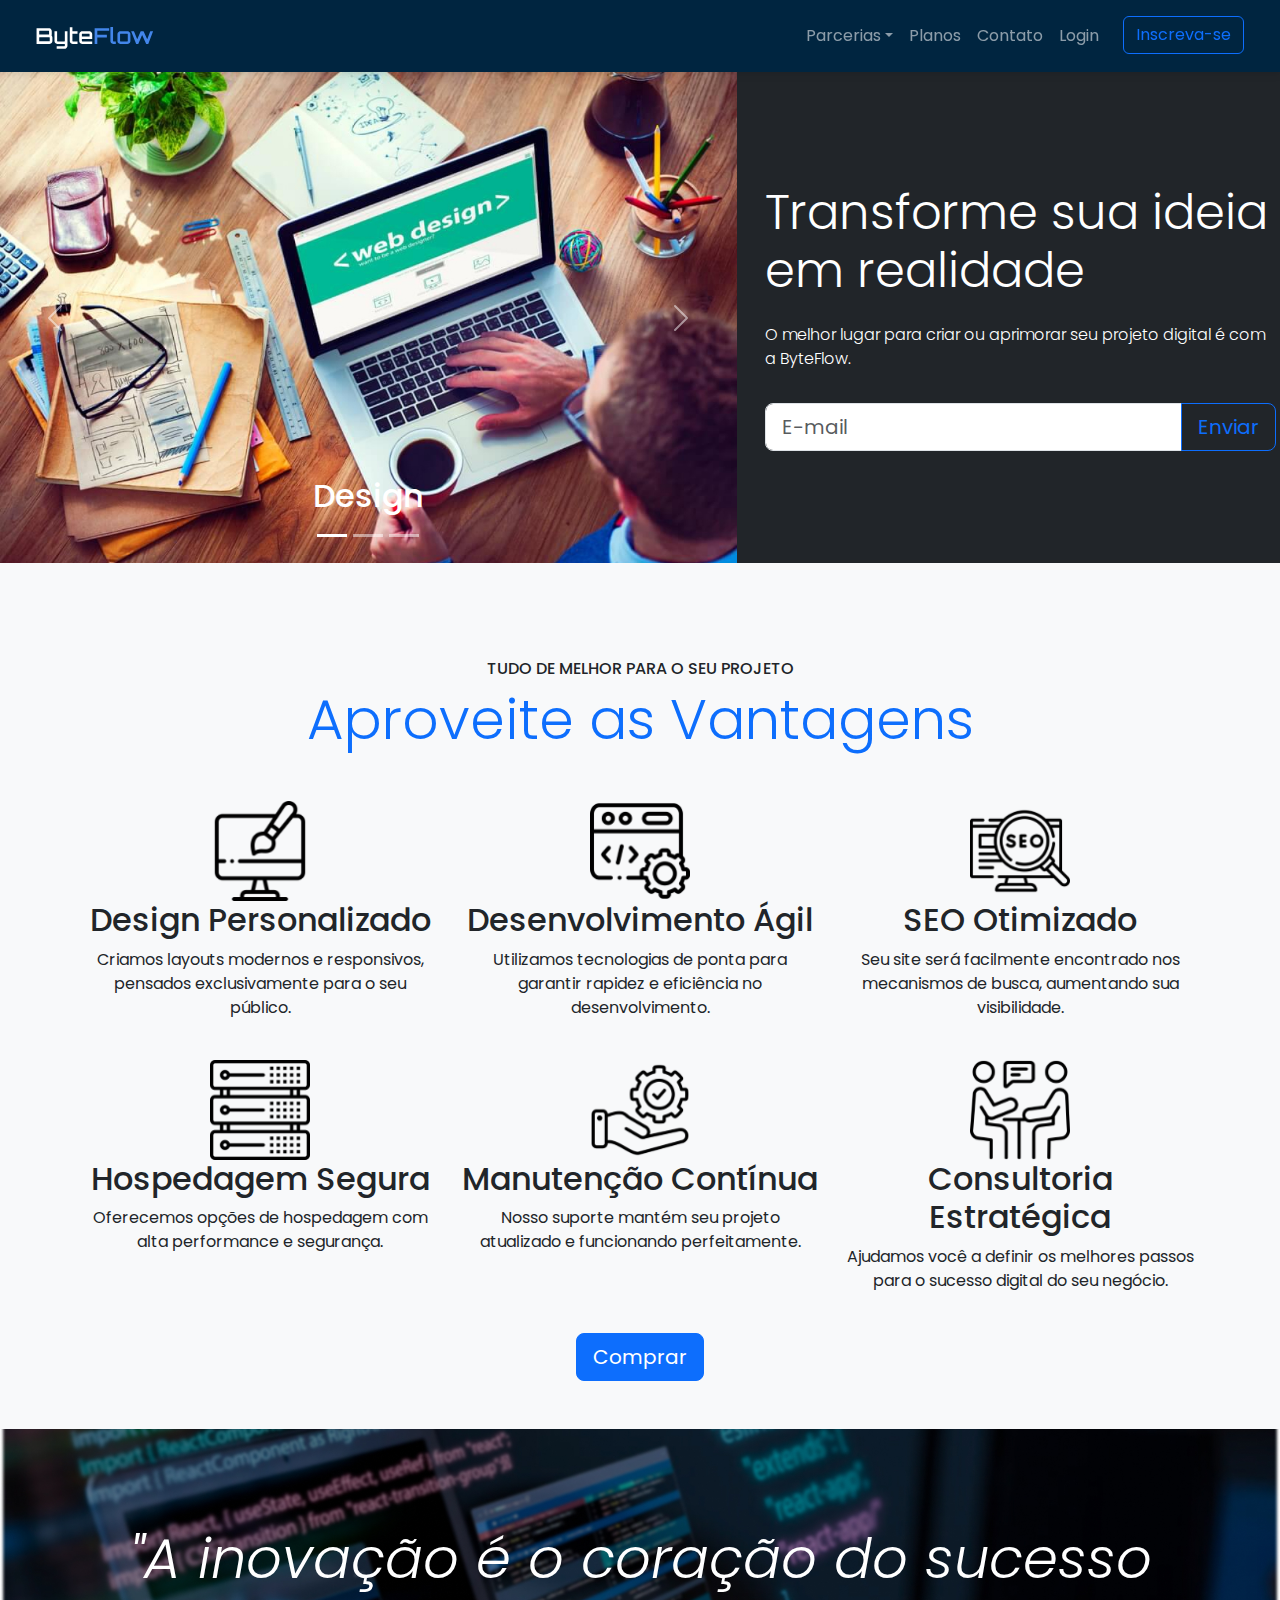
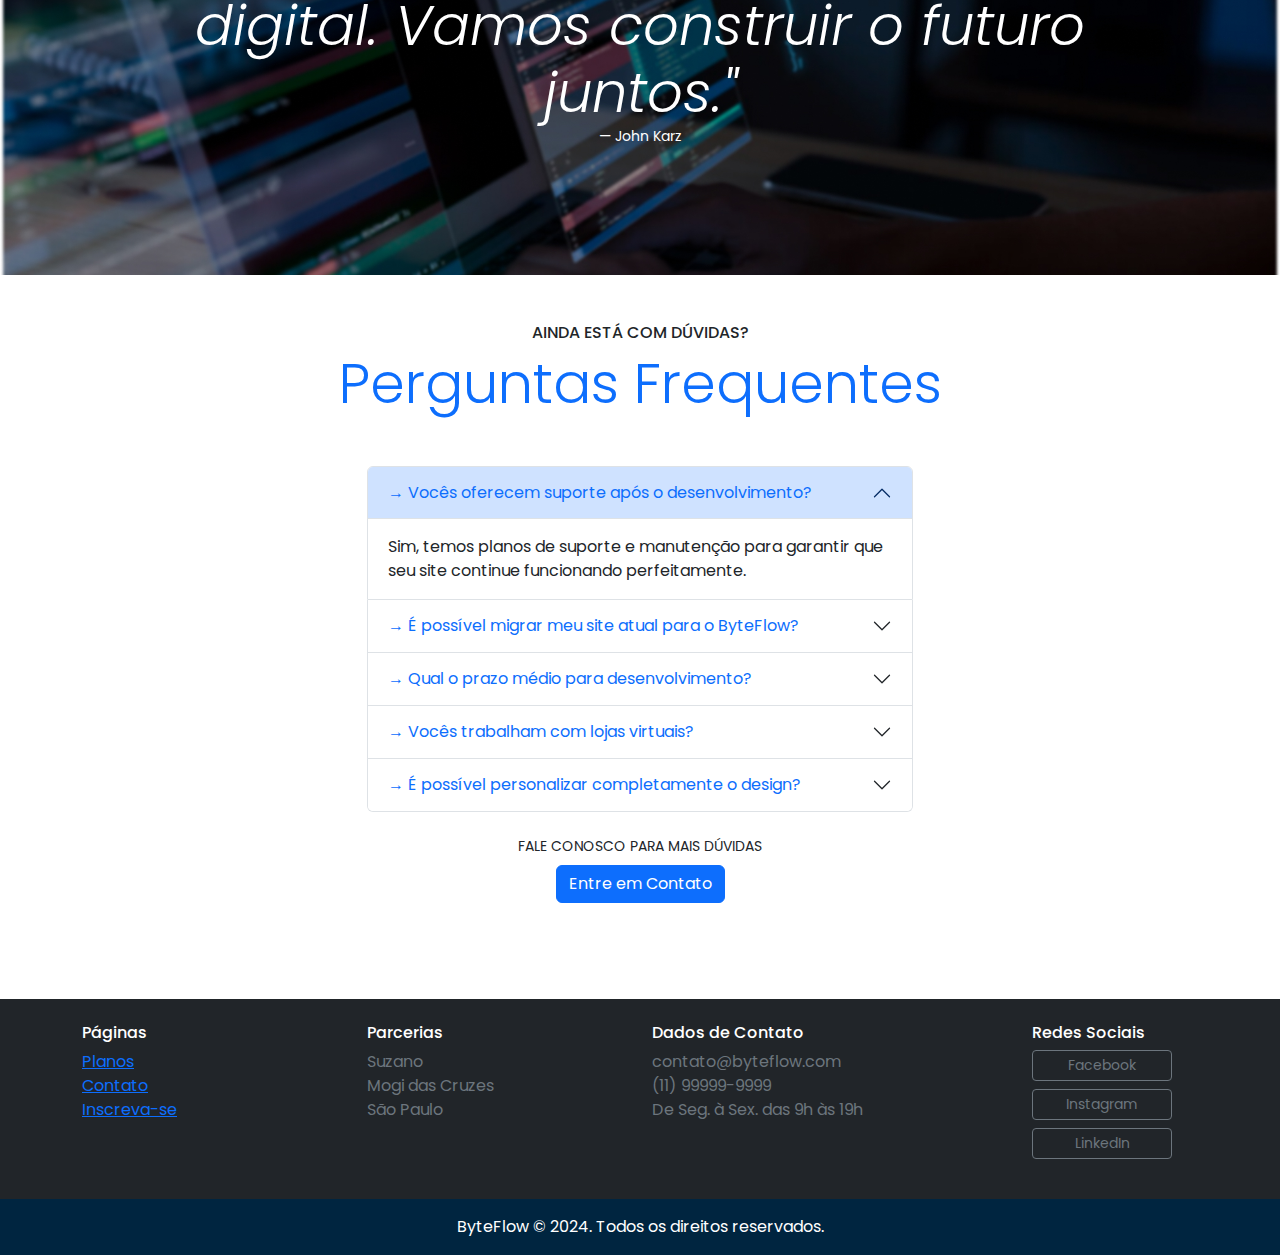
==== src/index.html @ 57879794 "projeto de estudo finalizado" ====
<!DOCTYPE html>
<html lang="pt-br">
  <head>
    <meta charset="UTF-8" />
    <meta name="viewport" content="width=device-width, initial-scale=1.0" />
    <link rel="stylesheet" href="style.css" />
    <link rel="preconnect" href="https://fonts.googleapis.com" />
    <link rel="preconnect" href="https://fonts.gstatic.com" crossorigin />
    <link
      href="https://fonts.googleapis.com/css2?family=Poppins:ital,wght@0,100;0,200;0,300;0,400;0,500;0,600;0,700;0,800;0,900;1,100;1,200;1,300;1,400;1,500;1,600;1,700;1,800;1,900&display=swap"
      rel="stylesheet"
    />

    <link
      href="https://cdn.jsdelivr.net/npm/bootstrap@5.3.3/dist/css/bootstrap.min.css"
      rel="stylesheet"
      integrity="sha384-QWTKZyjpPEjISv5WaRU9OFeRpok6YctnYmDr5pNlyT2bRjXh0JMhjY6hW+ALEwIH"
      crossorigin="anonymous"
    />
    <script
      src="https://cdn.jsdelivr.net/npm/bootstrap@5.3.3/dist/js/bootstrap.bundle.min.js"
      integrity="sha384-YvpcrYf0tY3lHB60NNkmXc5s9fDVZLESaAA55NDzOxhy9GkcIdslK1eN7N6jIeHz"
      crossorigin="anonymous"
    ></script>

    <link rel="stylesheet" href="/src/style.css" />
    <link rel="shortcut icon" href="/img/BF.svg" type="image/x-icon" />
    <title>ByteFlow</title>
  </head>
  <body>
    <header>
      <nav
        class="navbar navbar-light navbar-expand-md navbar-dark fixed-top py-3 px-4 box-shadow"
        style="background-color: #002540"
      >
        <div class="container-fluid">
          <a href="index.html" class="navbar-brand">
            <img src="/img/ByteFlow.svg" alt="ByteFlow" />
          </a>
          <button
            class="navbar-toggler shadow-none border-0"
            type="button"
            data-bs-toggle="collapse"
            data-bs-target="#navbarSupportedContent"
            aria-controls="navbarSupportedContent"
            aria-expanded="false"
            aria-label="Toggle navigation"
          >
            <span class="navbar-toggler-icon"></span>
          </button>
          <div class="collapse navbar-collapse" id="navbarSupportedContent">
            <ul class="navbar-nav ms-auto">
              <li class="nav-item dropdown">
                <a
                  class="nav-link dropdown-toggle"
                  data-bs-toggle="dropdown"
                  aria-expanded="false"
                  aria-current="page"
                  href="#"
                  >Parcerias</a
                >

                <ul
                  class="dropdown-menu dropdown-menu-dark"
                  style="background-color: #01365c"
                >
                  <li>
                    <a class="dropdown-item" href="local.html">Projetos</a>
                  </li>
                  <li>
                    <a class="dropdown-item" href="local.html">Eventos</a>
                  </li>
                  <li>
                    <a class="dropdown-item" href="local.html">Lançamentos</a>
                  </li>
                </ul>
              </li>

              <li class="nav-item">
                <a class="nav-link" aria-current="page" href="planos.html"
                  >Planos</a
                >
              </li>
              <li class="nav-item">
                <a class="nav-link" aria-current="page" href="Contato.html"
                  >Contato</a
                >
              </li>
              <li class="nav-item">
                <a
                  data-bs-toggle="modal"
                  data-bs-target="#modalLogin"
                  class="nav-link"
                  aria-current="page"
                  href="#"
                >
                  Login</a
                >
              </li>
              <li class="nav-item">
                <a
                  class="btn btn-outline-primary ms-md-3"
                  aria-current="page"
                  href="inscricao.html"
                  >Inscreva-se</a
                >
              </li>
            </ul>
          </div>
        </div>
      </nav>
    </header>
    <section class="container-fluid p-0">
      <div class="row bg-dark text-white">
        <div class="col-lg-7">
          <div id="carouselCities" class="carousel slide">
            <div class="carousel-indicators">
              <button
                type="button"
                data-bs-target="#carouselCities"
                data-bs-slide-to="0"
                class="active"
                aria-current="true"
                aria-label="Slide 1"
              ></button>
              <button
                type="button"
                data-bs-target="#carouselCities"
                data-bs-slide-to="1"
                aria-label="Slide 2"
              ></button>
              <button
                type="button"
                data-bs-target="#carouselCities"
                data-bs-slide-to="2"
                aria-label="Slide 3"
              ></button>
            </div>
            <div class="carousel-inner">
              <div class="carousel-item active">
                <img src="/img/design.jpg" class="d-block w-100" alt="design" />
                <div class="carousel-caption">
                  <h2>Design</h2>
                </div>
              </div>
              <div class="carousel-item">
                <img
                  src="/img/seguranca.jpg"
                  class="d-block w-100"
                  alt="seguranca"
                />
                <div class="carousel-caption">
                  <h2>Segurança</h2>
                </div>
              </div>
              <div class="carousel-item">
                <img
                  src="/img/desenvolvimento.jpg"
                  class="d-block w-100"
                  alt="desenvolvimento"
                />
                <div class="carousel-caption">
                  <h2>Desenvolvimento</h2>
                </div>
              </div>
            </div>
            <button
              class="carousel-control-prev"
              type="button"
              data-bs-target="#carouselCities"
              data-bs-slide="prev"
            >
              <span
                class="carousel-control-prev-icon"
                aria-hidden="true"
              ></span>
              <span class="visually-hidden">Anterior</span>
            </button>
            <button
              class="carousel-control-next"
              type="button"
              data-bs-target="#carouselCities"
              data-bs-slide="next"
            >
              <span
                class="carousel-control-next-icon"
                aria-hidden="true"
              ></span>
              <span class="visually-hidden">Próximo</span>
            </button>
          </div>
        </div>
        <!--  -->
        <div
          class="col-lg-5 p-3 d-flex flex-column justify-content-center gap-3"
        >
          <h1 class="display-5">Transforme sua ideia em realidade</h1>
          <p class="fs-6 lead">
            O melhor lugar para criar ou aprimorar seu projeto digital é com a
            ByteFlow.
          </p>
          <form action="">
            <div class="input-group input-group-lg">
              <input
                type="text"
                class="form-control"
                placeholder="E-mail"
                aria-label="E-mail"
                aria-describedby="button-addon2"
              />
              <button
                class="btn btn-outline-primary"
                type="button"
                id="button-addon2"
              >
                Enviar
              </button>
            </div>
          </form>
        </div>
      </div>
    </section>

    <section class="py-5 bg-light text-center">
      <div class="container">
        <div class="my-5">
          <span class="h6 d-block">TUDO DE MELHOR PARA O SEU PROJETO</span>
          <h2 class="display-4 text-primary">Aproveite as Vantagens</h2>
        </div>
        <div class="row">
          <div class="col-xl-4 col-md-6 mb-4">
            <div style="height: 100px" class="d-flex justify-content-center">
              <img src="/img/icones/web-design.svg" alt="Design" />
            </div>
            <h2>Design Personalizado</h2>
            <p>
              Criamos layouts modernos e responsivos, pensados exclusivamente
              para o seu público.
            </p>
          </div>
          <div class="col-xl-4 col-md-6 mb-4">
            <div style="height: 100px" class="d-flex justify-content-center">
              <img src="/img/icones/coding.svg" alt="Desenvolvimento Ágil" />
            </div>
            <h2>Desenvolvimento Ágil</h2>
            <p>
              Utilizamos tecnologias de ponta para garantir rapidez e eficiência
              no desenvolvimento.
            </p>
          </div>
          <div class="col-xl-4 col-md-6 mb-4">
            <div style="height: 100px" class="d-flex justify-content-center">
              <img src="/img/icones/seo.svg" alt="SEO" />
            </div>
            <h2>SEO Otimizado</h2>
            <p>
              Seu site será facilmente encontrado nos mecanismos de busca,
              aumentando sua visibilidade.
            </p>
          </div>
          <div class="col-xl-4 col-md-6">
            <div style="height: 100px" class="d-flex justify-content-center">
              <img src="/img/icones/server.svg" alt="Hospedagem Segura" />
            </div>
            <h2>Hospedagem Segura</h2>
            <p>
              Oferecemos opções de hospedagem com alta performance e segurança.
            </p>
          </div>
          <div class="col-xl-4 col-md-6">
            <div style="height: 100px" class="d-flex justify-content-center">
              <img src="/img/icones/maintenance.svg" alt="Manutenção" />
            </div>
            <h2>Manutenção Contínua</h2>
            <p>
              Nosso suporte mantém seu projeto atualizado e funcionando
              perfeitamente.
            </p>
          </div>
          <div class="col-xl-4 col-md-6">
            <div style="height: 100px" class="d-flex justify-content-center">
              <img src="/img/icones/talk.svg" alt="Consultoria Estratégica" />
            </div>
            <h2>Consultoria Estratégica</h2>
            <p>
              Ajudamos você a definir os melhores passos para o sucesso digital
              do seu negócio.
            </p>
          </div>
        </div>
        <a href="planos.html" class="btn btn-primary btn-lg mt-4">Comprar</a>
      </div>
    </section>
    <section id="home-quote" class="p-md-5 p-3">
      <figure class="text-center p-md-5">
        <blockquote class="blockquote text-white">
          <p class="display-4">
            <em>
              "A inovação é o coração do sucesso digital. Vamos construir o
              futuro juntos."</em
            >
          </p>
        </blockquote>
        <figcaption class="blockquote-footer text-white">John Karz</figcaption>
      </figure>
    </section>
    <section class="container">
      <div class="my-5 text-center">
        <span class="h6 d-block">AINDA ESTÁ COM DÚVIDAS?</span>
        <h2 class="display-4 text-primary">Perguntas Frequentes</h2>
      </div>
      <div class="row justify-content-center">
        <div class="col-lg-6 col-md-8 col-12">
          <div class="accordion" id="accordionPanelsStayOpenExample">
            <div class="accordion-item">
              <h2 class="accordion-header">
                <button
                  class="accordion-button text-primary"
                  type="button"
                  data-bs-toggle="collapse"
                  data-bs-target="#panelsStayOpen-collapseOne"
                  aria-expanded="true"
                  aria-controls="panelsStayOpen-collapseOne"
                >
                  → Vocês oferecem suporte após o desenvolvimento?
                </button>
              </h2>
              <div
                id="panelsStayOpen-collapseOne"
                class="accordion-collapse collapse show"
              >
                <div class="accordion-body">
                  Sim, temos planos de suporte e manutenção para garantir que
                  seu site continue funcionando perfeitamente.
                </div>
              </div>
            </div>
            <div class="accordion-item">
              <h2 class="accordion-header">
                <button
                  class="accordion-button collapsed text-primary"
                  type="button"
                  data-bs-toggle="collapse"
                  data-bs-target="#panelsStayOpen-collapseTwo"
                  aria-expanded="false"
                  aria-controls="panelsStayOpen-collapseTwo"
                >
                  → É possível migrar meu site atual para o ByteFlow?
                </button>
              </h2>
              <div
                id="panelsStayOpen-collapseTwo"
                class="accordion-collapse collapse"
              >
                <div class="accordion-body">
                  Sim, nossa equipe pode cuidar de toda a migração de forma
                  segura.
                </div>
              </div>
            </div>
            <div class="accordion-item">
              <h2 class="accordion-header">
                <button
                  class="accordion-button collapsed text-primary"
                  type="button"
                  data-bs-toggle="collapse"
                  data-bs-target="#panelsStayOpen-collapseThree"
                  aria-expanded="false"
                  aria-controls="panelsStayOpen-collapseThree"
                >
                  → Qual o prazo médio para desenvolvimento?
                </button>
              </h2>
              <div
                id="panelsStayOpen-collapseThree"
                class="accordion-collapse collapse"
              >
                <div class="accordion-body">
                  Depende do projeto, mas costumamos finalizar sites
                  institucionais em até 30 dias úteis.
                </div>
              </div>
            </div>
            <div class="accordion-item">
              <h2 class="accordion-header">
                <button
                  class="accordion-button collapsed text-primary"
                  type="button"
                  data-bs-toggle="collapse"
                  data-bs-target="#panelsStayOpen-collapseFour"
                  aria-expanded="false"
                  aria-controls="panelsStayOpen-collapseFour"
                >
                  → Vocês trabalham com lojas virtuais?
                </button>
              </h2>
              <div
                id="panelsStayOpen-collapseFour"
                class="accordion-collapse collapse"
              >
                <div class="accordion-body">
                  Sim, desenvolvemos e-commerce completos, com integrações de
                  pagamento e gestão de estoque.
                </div>
              </div>
            </div>
            <div class="accordion-item">
              <h2 class="accordion-header">
                <button
                  class="accordion-button collapsed text-primary"
                  type="button"
                  data-bs-toggle="collapse"
                  data-bs-target="#panelsStayOpen-collapseFive"
                  aria-expanded="false"
                  aria-controls="panelsStayOpen-collapseFive"
                >
                  → É possível personalizar completamente o design?
                </button>
              </h2>
              <div
                id="panelsStayOpen-collapseFive"
                class="accordion-collapse collapse"
              >
                <div class="accordion-body">
                  Sim, nossos projetos são criados sob medida para atender às
                  suas necessidades.
                </div>
              </div>
            </div>
          </div>
        </div>
      </div>
      <div class="text-center my-4">
        <p class="small m-2">FALE CONOSCO PARA MAIS DÚVIDAS</p>
        <a class="btn btn-primary mb-5" href="contato.html">Entre em Contato</a>
      </div>
    </section>
    <footer class="bg-dark text-white mt-5">
      <div class="container py-4">
        <div class="row">
          <div class="col-md-3 col-6">
            <h4 class="h6">Páginas</h4>
            <ul class="list-unstyled text-secondary">
              <li><a href="planos.html">Planos</a></li>
              <li><a href="contato.html">Contato</a></li>
              <li><a href="inscricao.html">Inscreva-se</a></li>
            </ul>
          </div>
          <div class="col-md-3 col-6">
            <h4 class="h6">Parcerias</h4>
            <ul class="list-unstyled text-secondary">
              <li><a href="local.html"></a>Suzano</li>
              <li><a href="local.html"></a>Mogi das Cruzes</li>
              <li><a href="local.html"></a>São Paulo</li>
            </ul>
          </div>
          <div class="col-md-4 col-6">
            <h4 class="h6">Dados de Contato</h4>
            <ul class="list-unstyled text-secondary">
              <li>contato@byteflow.com</li>
              <li>(11) 99999-9999</li>
              <li>De Seg. à Sex. das 9h às 19h</li>
            </ul>
          </div>
          <div class="col-md-2 col-6">
            <h4 class="h6">Redes Sociais</h4>
            <ul class="list-unstyled">
              <li>
                <a
                  class="btn btn-outline-secondary d-block mb-2 btn-sm"
                  href=""
                  style="max-width: 140px"
                  >Facebook</a
                >
              </li>
              <li>
                <a
                  class="btn btn-outline-secondary d-block mb-2 btn-sm"
                  href=""
                  style="max-width: 140px"
                  >Instagram</a
                >
              </li>
              <li>
                <a
                  class="btn btn-outline-secondary d-block mb-2 btn-sm"
                  href=""
                  style="max-width: 140px"
                  >LinkedIn</a
                >
              </li>
            </ul>
          </div>
        </div>
      </div>
      <div class="text-white text-center py-3" style="background: #002540">
        <p class="m-0">ByteFlow © 2024. Todos os direitos reservados.</p>
      </div>
    </footer>
    <div
      class="modal fade"
      id="modalLogin"
      tabindex="-1"
      aria-labelledby="modalLabelLogin"
      aria-hidden="true"
    >
      <!-- Modal -->
      <div class="modal-dialog">
        <div class="modal-content">
          <div class="modal-header">
            <h1 class="modal-title fs-5" id="modalLabelLogin">
              Entre na sua conta
            </h1>
            <button
              type="button"
              class="btn-close"
              data-bs-dismiss="modal"
              aria-label="Close"
            ></button>
          </div>
          <div class="modal-body">
            <form>
              <div class="mb-3">
                <label for="inputLoginEmail" class="form-label">E-mail</label>
                <input
                  type="email"
                  class="form-control"
                  id="inputLoginEmail"
                  aria-describedby="emailHelp"
                />
              </div>
              <div class="mb-0">
                <label for="inputLoginSenha" class="form-label">Senha</label>
                <input
                  type="password"
                  class="form-control"
                  id="inputLoginSenha"
                />
              </div>

              <div id="emailHelp" class="form-text mb-3">
                Esqueceu a senha? <a href="">Clique Aqui.</a>
              </div>
              <button type="submit" class="btn btn-primary">Entrar</button>
            </form>
          </div>
        </div>
      </div>
      <!-- Modal -->
    </div>
  </body>
</html>
---- src/style.css ----
body {
  font-family: "Poppins";
  padding-top: 72px;
}

.box-shadow {
  box-shadow: 0 2px 4px 0 rgba(0, 0, 0, 0.05), 0 4px 8px 0 rgba(0, 0, 0, 0.05);
}

#home-quote {
  background: url(/img/bg-quote.jpg) center center;
  background-size: cover;
}

li.lista-plano + li {
  border-top: 1px solid rgba(0, 0, 0, 0.2);
}

li.lista-plano {
  padding: 1rem;
}

@media (max-width: 767px) {
  #home-quote .display-4 {
    font-size: 2.5rem;
  }
  body {
    padding: 0;
  }
  .fixed-top {
    position: relative;
  }
}
---- src/style.css ----
body {
  font-family: "Poppins";
  padding-top: 72px;
}

.box-shadow {
  box-shadow: 0 2px 4px 0 rgba(0, 0, 0, 0.05), 0 4px 8px 0 rgba(0, 0, 0, 0.05);
}

#home-quote {
  background: url(/img/bg-quote.jpg) center center;
  background-size: cover;
}

li.lista-plano + li {
  border-top: 1px solid rgba(0, 0, 0, 0.2);
}

li.lista-plano {
  padding: 1rem;
}

@media (max-width: 767px) {
  #home-quote .display-4 {
    font-size: 2.5rem;
  }
  body {
    padding: 0;
  }
  .fixed-top {
    position: relative;
  }
}
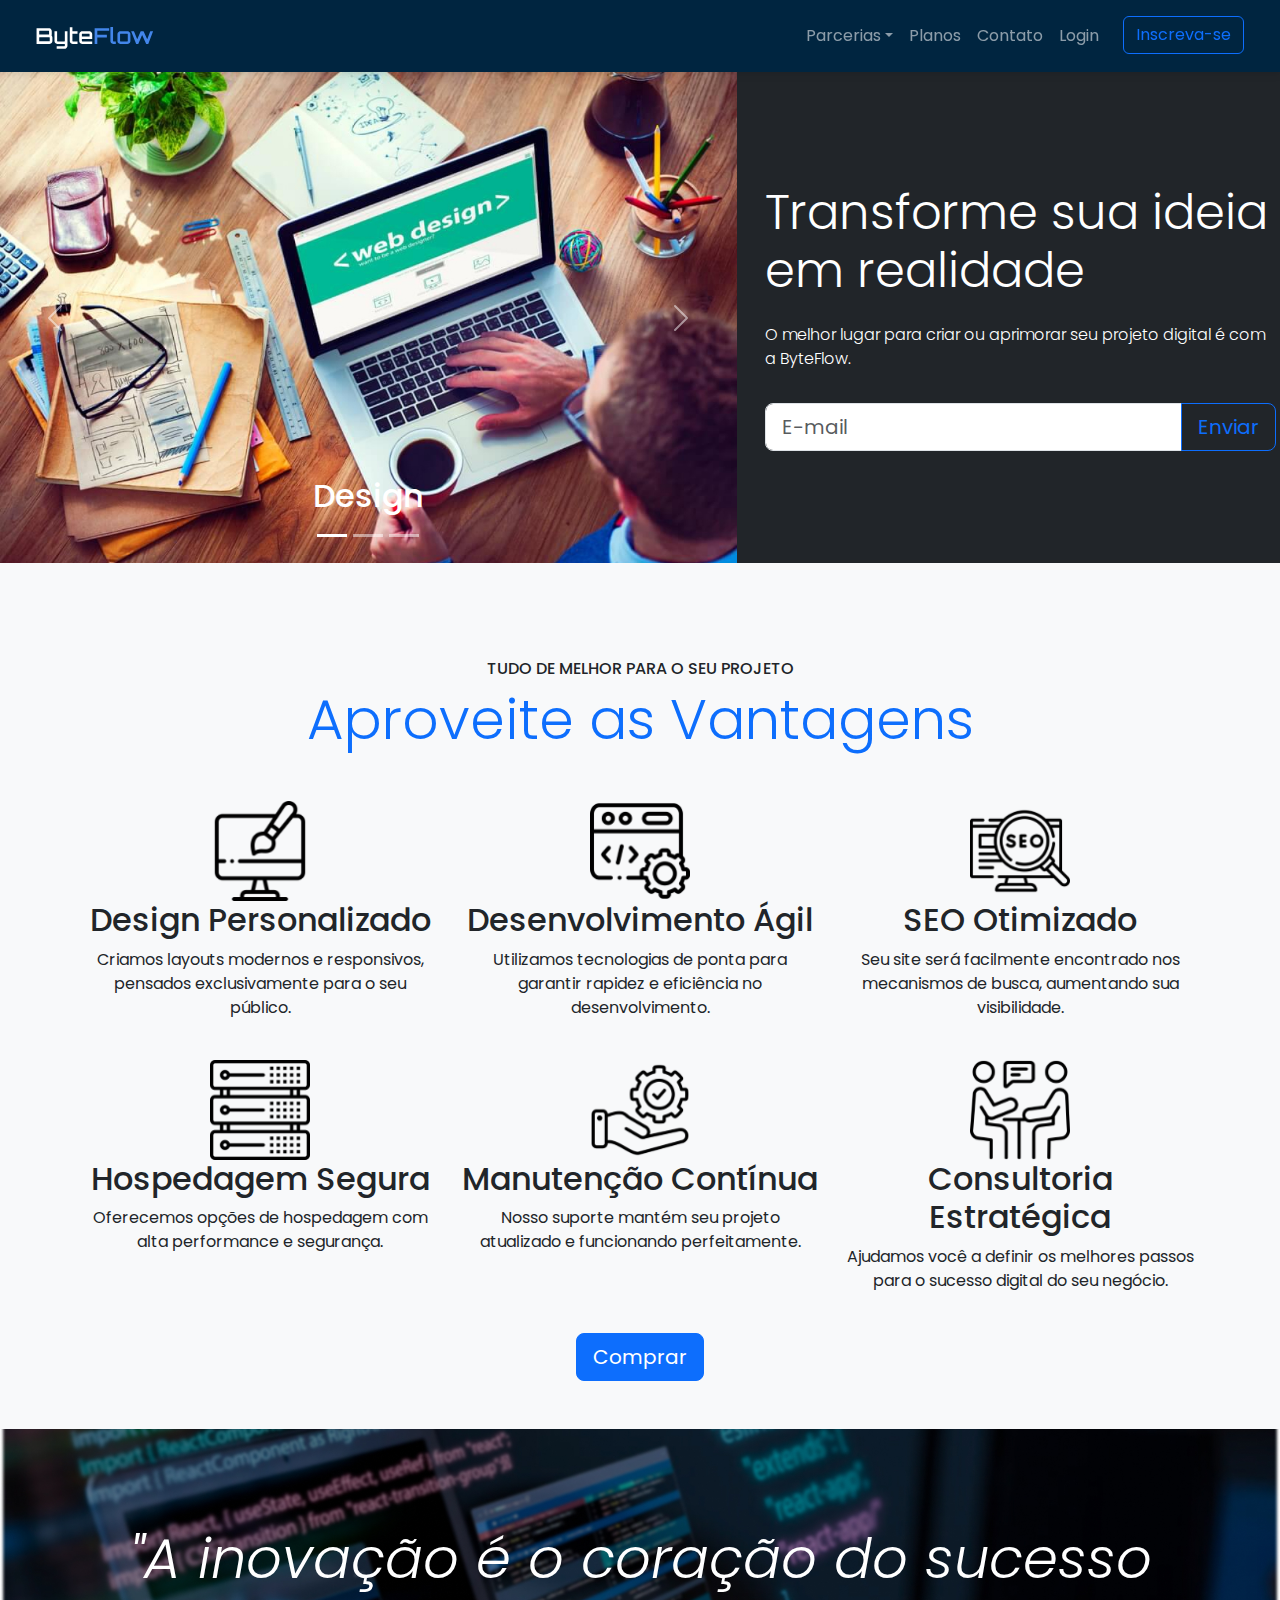
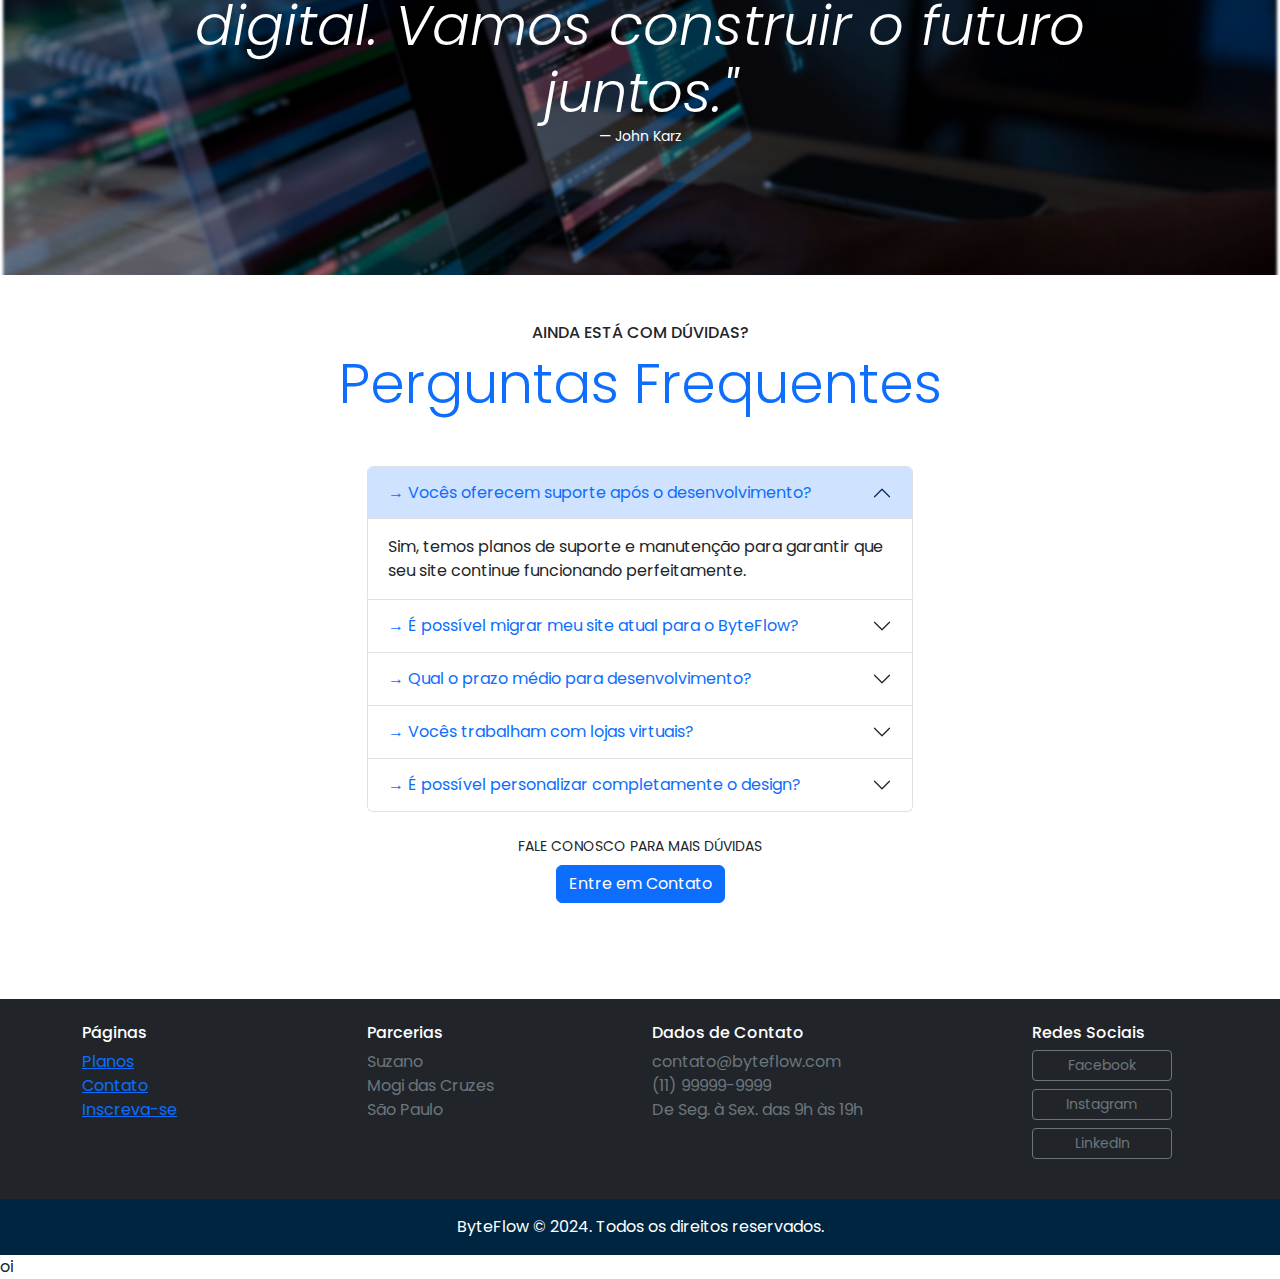
==== commit 466812f1: "Ajustes no index.html" ====
--- a/src/index.html
+++ b/src/index.html
@@ -34,7 +34,7 @@
         style="background-color: #002540"
       >
         <div class="container-fluid">
-          <a href="index.html" class="navbar-brand">
+          <a href="/src/index.html" class="navbar-brand">
             <img src="/img/ByteFlow.svg" alt="ByteFlow" />
           </a>
           <button
@@ -65,24 +65,26 @@
                   style="background-color: #01365c"
                 >
                   <li>
-                    <a class="dropdown-item" href="local.html">Projetos</a>
+                    <a class="dropdown-item" href="/src/local.html">Projetos</a>
                   </li>
                   <li>
-                    <a class="dropdown-item" href="local.html">Eventos</a>
+                    <a class="dropdown-item" href="/src/local.html">Eventos</a>
                   </li>
                   <li>
-                    <a class="dropdown-item" href="local.html">Lançamentos</a>
+                    <a class="dropdown-item" href="/src/local.html"
+                      >Lançamentos</a
+                    >
                   </li>
                 </ul>
               </li>
 
               <li class="nav-item">
-                <a class="nav-link" aria-current="page" href="planos.html"
+                <a class="nav-link" aria-current="page" href="/src/planos.html"
                   >Planos</a
                 >
               </li>
               <li class="nav-item">
-                <a class="nav-link" aria-current="page" href="Contato.html"
+                <a class="nav-link" aria-current="page" href="/src/contato.html"
                   >Contato</a
                 >
               </li>
@@ -101,7 +103,7 @@
                 <a
                   class="btn btn-outline-primary ms-md-3"
                   aria-current="page"
-                  href="inscricao.html"
+                  href="/src/inscricao.html"
                   >Inscreva-se</a
                 >
               </li>
@@ -432,7 +434,9 @@
       </div>
       <div class="text-center my-4">
         <p class="small m-2">FALE CONOSCO PARA MAIS DÚVIDAS</p>
-        <a class="btn btn-primary mb-5" href="contato.html">Entre em Contato</a>
+        <a class="btn btn-primary mb-5" href="/src/contato.html"
+          >Entre em Contato</a
+        >
       </div>
     </section>
     <footer class="bg-dark text-white mt-5">
@@ -441,17 +445,17 @@
           <div class="col-md-3 col-6">
             <h4 class="h6">Páginas</h4>
             <ul class="list-unstyled text-secondary">
-              <li><a href="planos.html">Planos</a></li>
-              <li><a href="contato.html">Contato</a></li>
-              <li><a href="inscricao.html">Inscreva-se</a></li>
+              <li><a href="/src/planos.html">Planos</a></li>
+              <li><a href="/src/contato.html">Contato</a></li>
+              <li><a href="/src/inscricao.html">Inscreva-se</a></li>
             </ul>
           </div>
           <div class="col-md-3 col-6">
             <h4 class="h6">Parcerias</h4>
             <ul class="list-unstyled text-secondary">
-              <li><a href="local.html"></a>Suzano</li>
-              <li><a href="local.html"></a>Mogi das Cruzes</li>
-              <li><a href="local.html"></a>São Paulo</li>
+              <li><a href="/src/local.html"></a>Suzano</li>
+              <li><a href="/src/local.html"></a>Mogi das Cruzes</li>
+              <li><a href="/src/local.html"></a>São Paulo</li>
             </ul>
           </div>
           <div class="col-md-4 col-6">
@@ -549,4 +553,7 @@
       <!-- Modal -->
     </div>
   </body>
+  <div>
+    <div>oi</div>
+  </div>
 </html>
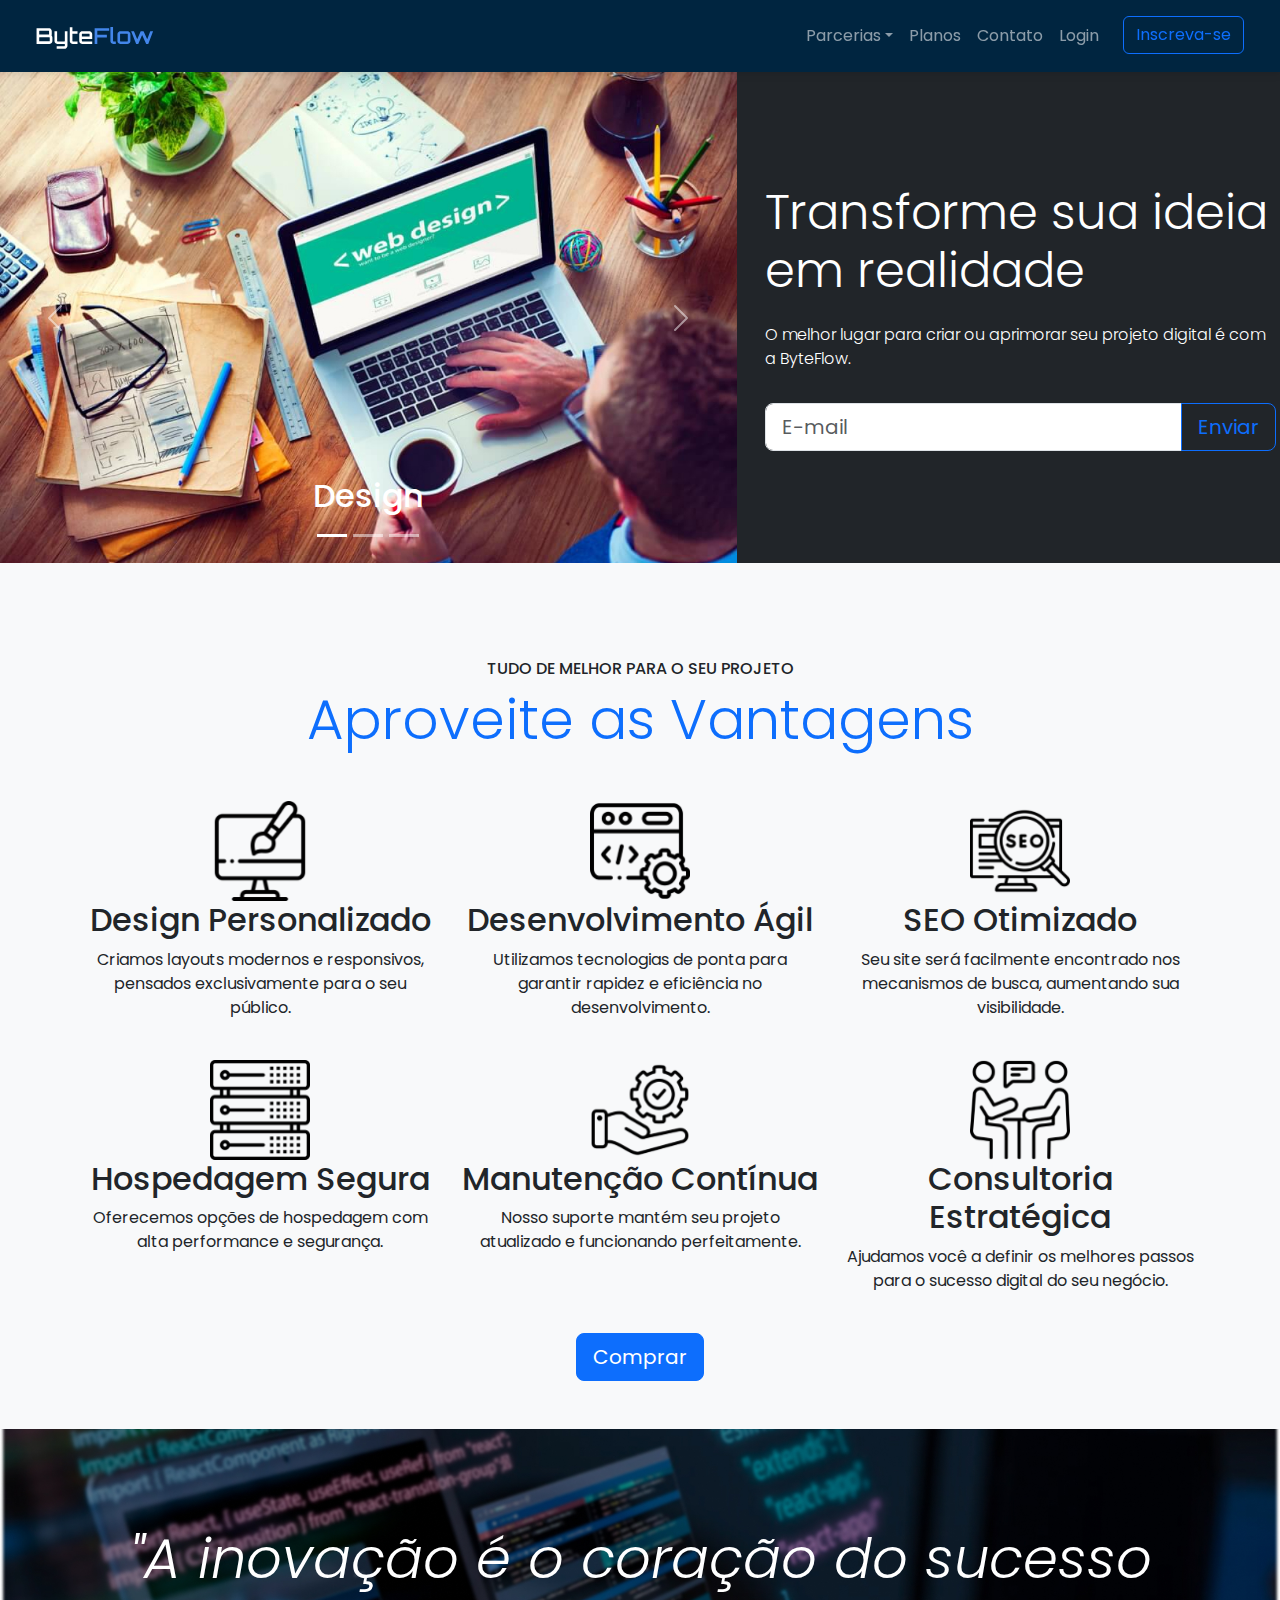
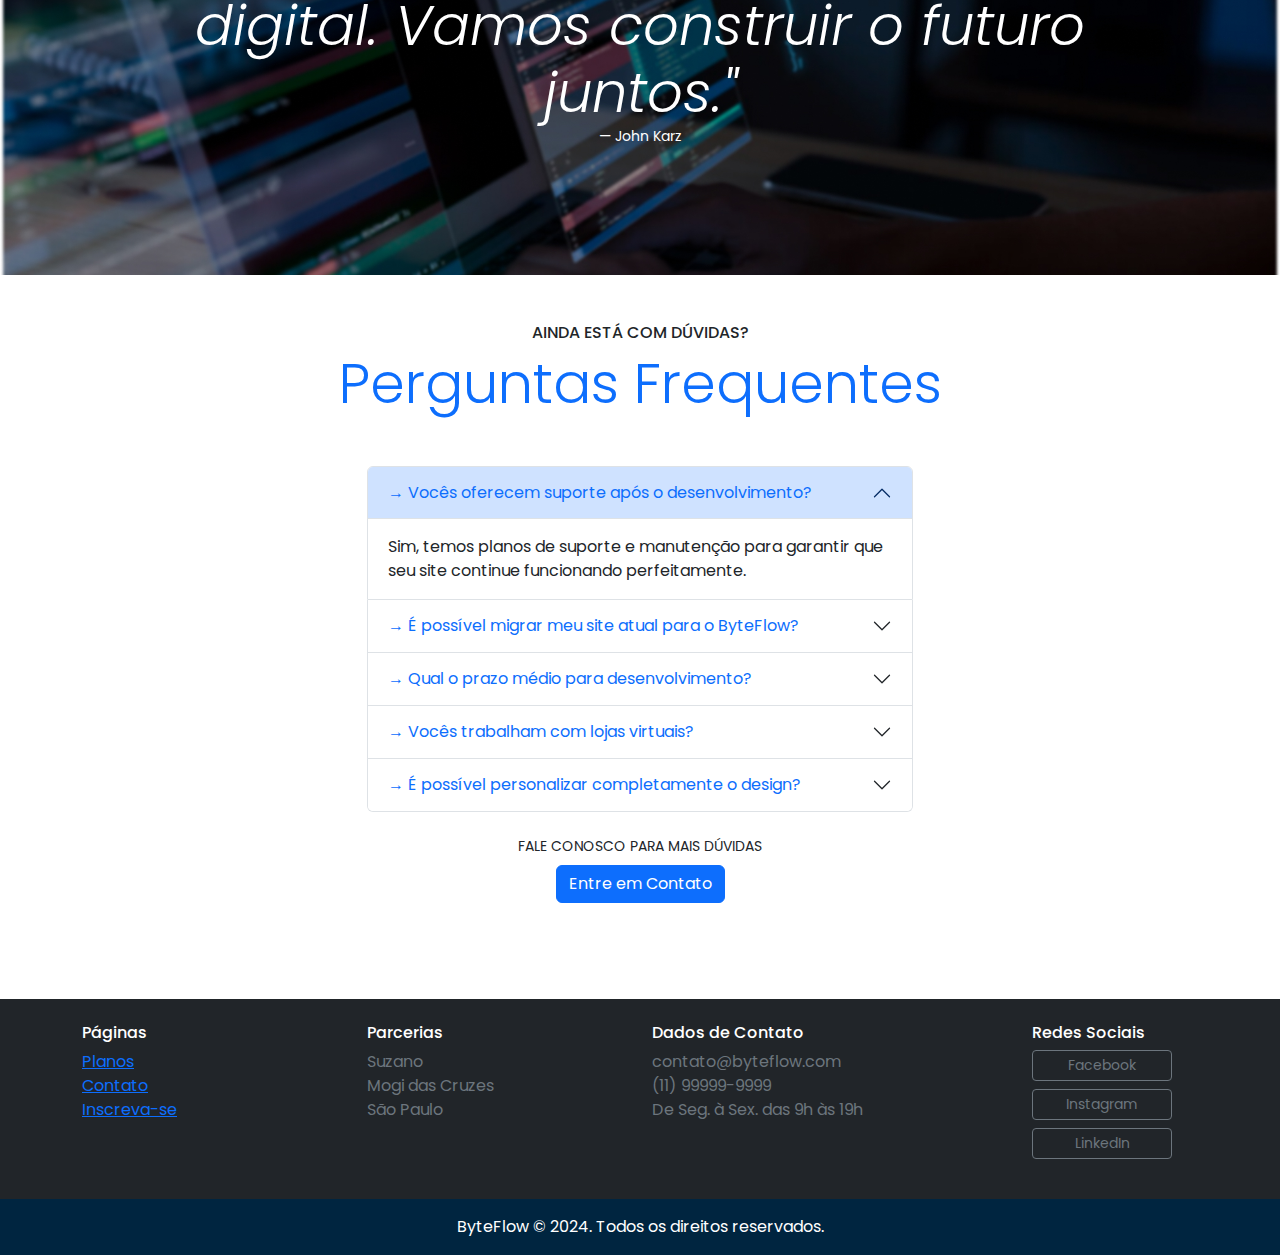
==== commit a08ffe83: "Ajustes no index.html" ====
--- a/src/index.html
+++ b/src/index.html
@@ -553,7 +553,4 @@
       <!-- Modal -->
     </div>
   </body>
-  <div>
-    <div>oi</div>
-  </div>
 </html>
